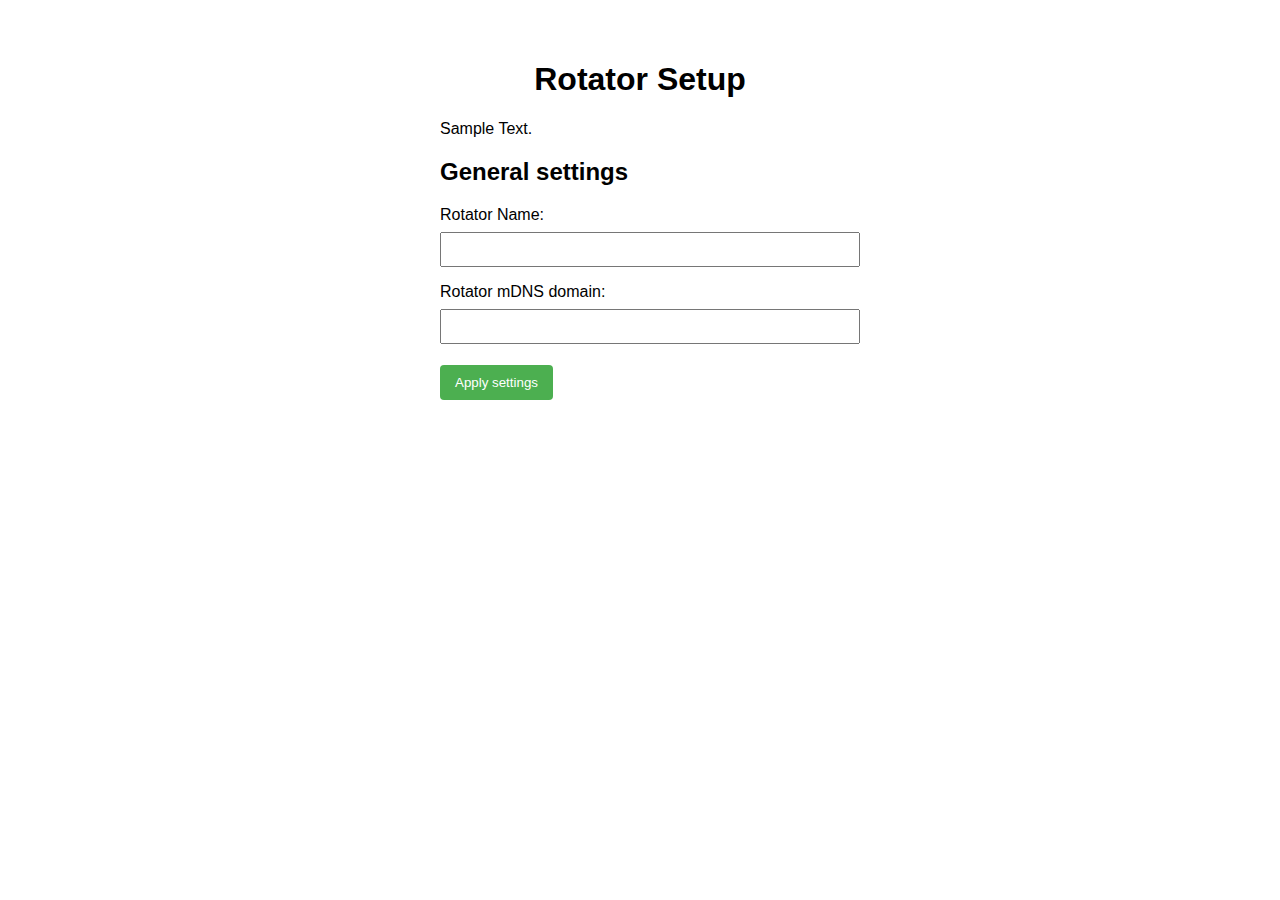
==== RotatorFW/data/settings.html @ 391e746c "Working settings" ====
<!DOCTYPE html>
<html lang="en">
  <head>
    <meta charset="UTF-8" />
    <meta name="viewport" content="width=device-width, initial-scale=1.0" />
    <style>
      body {
        font-family: Arial, sans-serif;
        margin: 20px;
        padding: 20px;
        justify-content: center;
        align-items: center;
      }

      form {
        max-width: 400px;
        margin: auto;
      }

      h1 {
        text-align: center;
      }

      label {
        display: block;
        margin-bottom: 8px;
      }

      input {
        width: 100%;
        padding: 8px;
        margin-bottom: 16px;
      }

      button {
        padding: 10px 15px;
        border: none;
        border-radius: 4px;
        cursor: pointer;
        margin: 5px 5px 5px 0px;
      }

      .center {
        margin: auto;
        max-width: 400px;
      }

      button:hover {
        color: white;
        background-color: #45a049;
      }

      .redBtn {
        color: white;
        background-color: #ff5733;
      }

      .redBtn:hover {
        background-color: #e5542e;
      }

      .greenBtn {
        color: white;
        background-color: #4caf50;
      }

      .greenBtn:hover {
        background-color: #45a049;
      }      

      .popup {
            display: none;
            position: fixed;
            top: 0;
            left: 0;
            bottom: 0;
            right: 0;
            background-color: rgba(0, 0, 0, 0.8);
        }
        .popup.shown {
            display: block;
        }
        .popup-inside {
            max-width: 400px;
            margin: 0 auto;
            background-color: #232428;
            color: #eee;
            line-height: 1.41;
        }
        .popup-contents {
            padding: 1rem;
        }
        .popup-inner {
            display: none;
        }
        .popup-inner.shown {
            display: block;
        }
        .popup-close {
            padding: 0.75rem 1rem;
            text-align: right;
            border-top: 1px solid rgba(255, 255, 255, 0.12);
        }
        .popup-close:hover {
            text-decoration: underline;
            cursor: pointer;
        }
    </style>
    <title>Rotator WiFi Connection Setup</title>
  </head>
  <body>
    <form id="wifiForm">
      <h1>Rotator Setup</h1>
      <p>Sample Text.</p>
      <div id="settings">
        <h2>General settings</h2>
        <div class="setting">
          <label for="rotatorName">Rotator Name:</label>
          <input id="rotatorName" type="text" name="rotatorName" title="Name of the Rotator. (eg. '20m Yagi')"/>
        </div>
        <div class="setting">
          <label for="mDNS">Rotator mDNS domain:</label>
          <input id="mDNS" type="text" name="mDNS" title="The domain which will be used to access the rotator interface. (eg. 'rotator20m')"/>
        </div>
      </div>
      <button type="button" class="greenBtn" onclick="applySettings()" style="display: block">Apply settings</button>
    </form>

    
    <div id="popup" class="popup">
      <div class="popup-inside">
        <div class="popup-contents">
          <div class="popup-inner" data-handle="lostconnection">
            <p>
              Connection to rotator has been lost. Trying to reconnect.
            </p>
          </div>
        </div>
        <div class="popup-close">close</div>
      </div>
    </div>

    <script>
      const Eventable = {
        emit(event, ...args) {
          ((this.handlers || [])[event] || []).forEach(cb => cb(this, ...args));
          return this;
        },
        on(event, cb) {
          if (!this.handlers)
            this.handlers = [];

          (this.handlers[event] = this.handlers[event] || []).push(cb);
          return this;
        },
      };

      class RotatorSocket {
        constructor(notifier) {
          Object.assign(this, Eventable);

          this.notifier = notifier;
          this.socket = null;
          this.messageTimeout = null;

          //this.gateway = `ws://rotator.local/ws`;
          this.gateway = `ws://${window.location.hostname}/ws`;
        }

        setupWebSocket() {
          this.resetMessageTimeout();
          this.socket = new WebSocket(this.gateway);

          this.socket.onopen = () => {
            console.log('WebSocket connection opened.');
            this.notifier.popupClose();
            this.resetMessageTimeout();
          };

          this.socket.onmessage = (event) => {
            const data = JSON.parse(event.data);
            this.emit('message', data);
            this.resetMessageTimeout();
          };
        }

        resetMessageTimeout() {
          clearTimeout(this.messageTimeout);
          this.messageTimeout = setTimeout(() => {
            console.log('Connection timeout, closing and reconnecting...');
            this.notifier.popupOpen("lostconnection");

            this.socket.close();
            this.setupWebSocket();
          }, 10000);
        }

        send(data) {
          this.socket.send(JSON.stringify(data));
        }

        isConnected() {
          return this.socket && this.socket.readyState === WebSocket.OPEN;
        }
      }

      class RotatorNotifier {
        constructor() {
          this.popup = document.getElementById('popup');
          this.btnsPopup = document.querySelectorAll(".btn-popup");

          for (const btn of this.btnsPopup) {
            btn.addEventListener("click", event => {
              this.popupOpen(event.currentTarget.dataset.name);
            });
          }

          this.popup.addEventListener("click", event => {
            if (!event.target.closest('.popup-contents')) {
              this.popupClose();
            }
          });
        }

        popupOpen(name) {
          const inner = this.popup.querySelector(`.popup-inner[data-handle="${name}"]`);
          this.popup.querySelectorAll('.popup-inner').forEach(el => el.classList[el === inner ? 'add' : 'remove']('shown'));
          if (inner)
            this.popup.classList.add("shown");
        }

        popupClose() {
          this.popup.classList.remove("shown");
        }
      }
      const rotatorNotifier = new RotatorNotifier();
      const webSocket = new RotatorSocket(rotatorNotifier);

      function applySettings() {
        const inputElements = document.querySelectorAll('#settings input[name]');

        const settingsObject = {
          settings: {}
        };

        inputElements.forEach(input => {
          const settingName = input.name;
          const settingValue = input.value;
          settingsObject.settings[settingName] = settingValue;
        });

        webSocket.send(settingsObject);
      }

      async function updateHeader() {
        const response = await fetch(`http://${window.location.hostname}/config`);
        const data = await response.json();
        
        if (data.settings.rotatorName) {
            document.getElementById('rotatorName').value = data.settings.rotatorName;
            document.getElementById('mDNS').value = data.settings.mDNS;
          }
        }
        
      updateHeader();

      webSocket.setupWebSocket();
    </script>
  </body>
</html>
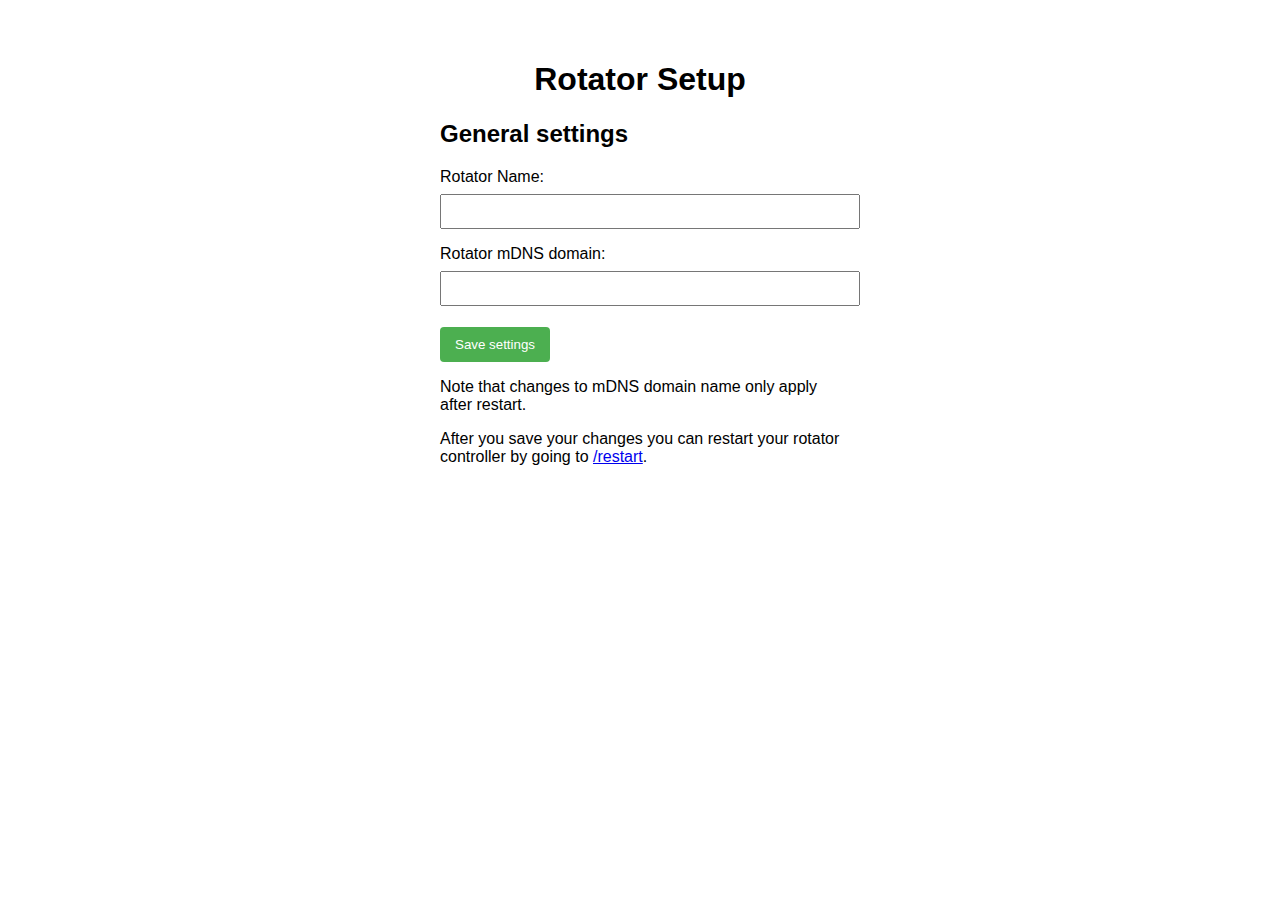
==== commit dd6dc87f: "Added /restart" ====
--- a/RotatorFW/data/settings.html
+++ b/RotatorFW/data/settings.html
@@ -111,7 +111,6 @@
   <body>
     <form id="wifiForm">
       <h1>Rotator Setup</h1>
-      <p>Sample Text.</p>
       <div id="settings">
         <h2>General settings</h2>
         <div class="setting">
@@ -123,7 +122,8 @@
           <input id="mDNS" type="text" name="mDNS" title="The domain which will be used to access the rotator interface. (eg. 'rotator20m')"/>
         </div>
       </div>
-      <button type="button" class="greenBtn" onclick="applySettings()" style="display: block">Apply settings</button>
+      <button type="button" class="greenBtn" onclick="applySettings()" style="display: block">Save settings</button>
+      <p>Note that changes to mDNS domain name only apply after restart.</p><p>After you save your changes you can restart your rotator controller by going to <a href='/restart'>/restart</a>.</p>
     </form>
 
     
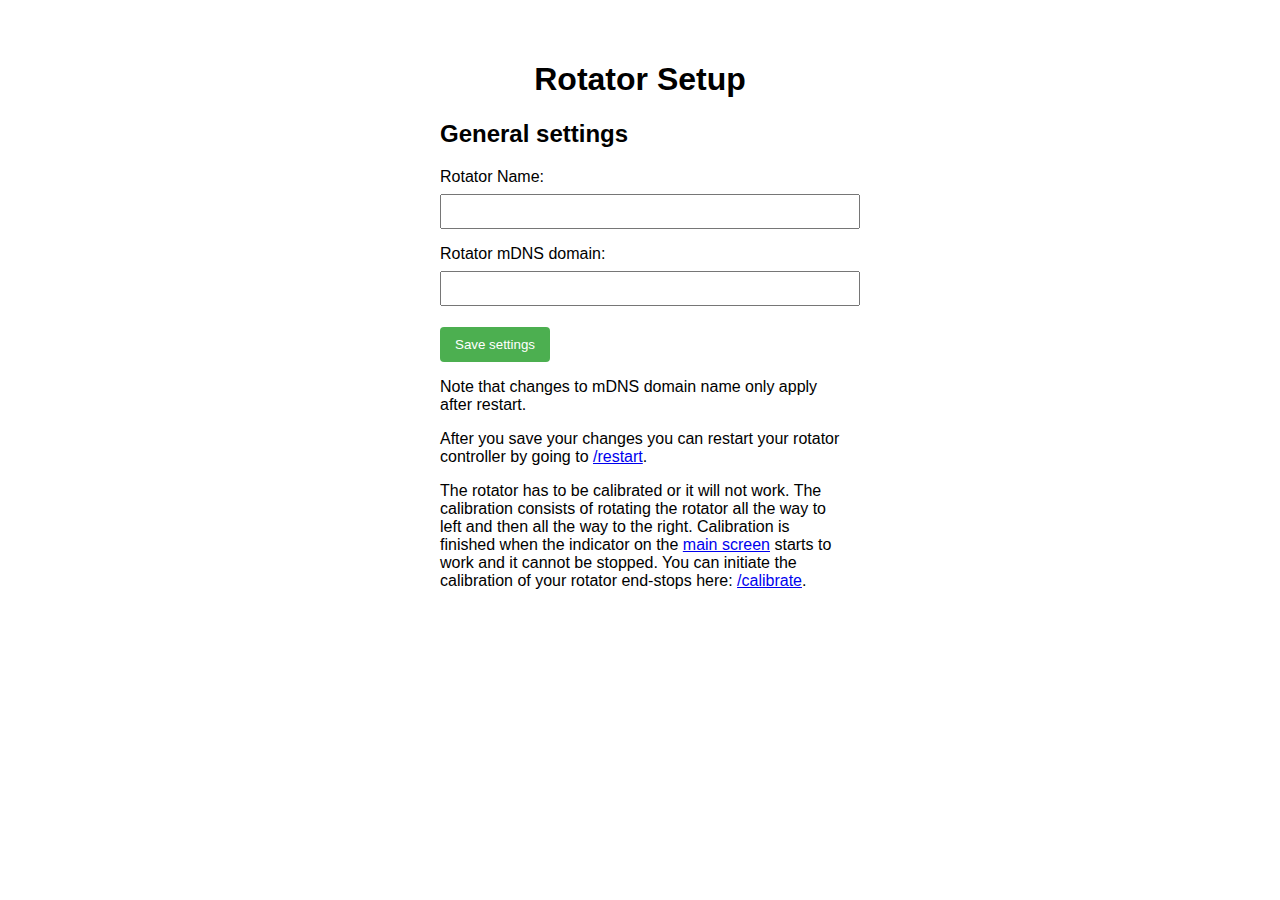
==== commit b5d33a73: "Added endstops calibration" ====
--- a/RotatorFW/data/settings.html
+++ b/RotatorFW/data/settings.html
@@ -124,6 +124,7 @@
       </div>
       <button type="button" class="greenBtn" onclick="applySettings()" style="display: block">Save settings</button>
       <p>Note that changes to mDNS domain name only apply after restart.</p><p>After you save your changes you can restart your rotator controller by going to <a href='/restart'>/restart</a>.</p>
+      <p>The rotator has to be calibrated or it will not work. The calibration consists of rotating the rotator all the way to left and then all the way to the right. Calibration is finished when the indicator on the <a href='/'>main screen</a> starts to work and it cannot be stopped. You can initiate the calibration of your rotator end-stops here: <a href='/calibrate'>/calibrate</a>.</p>
     </form>
 
     
@@ -235,6 +236,7 @@
       }
       const rotatorNotifier = new RotatorNotifier();
       const webSocket = new RotatorSocket(rotatorNotifier);
+      var data;
 
       function applySettings() {
         const inputElements = document.querySelectorAll('#settings input[name]');
@@ -249,12 +251,15 @@
           settingsObject.settings[settingName] = settingValue;
         });
 
+        if (data.settings.potMin) settingsObject.settings.potMin = data.settings.potMin;
+        if (data.settings.potMax) settingsObject.settings.potMax = data.settings.potMax;
+
         webSocket.send(settingsObject);
       }
 
       async function updateHeader() {
         const response = await fetch(`http://${window.location.hostname}/config`);
-        const data = await response.json();
+        data = await response.json();
         
         if (data.settings.rotatorName) {
             document.getElementById('rotatorName').value = data.settings.rotatorName;
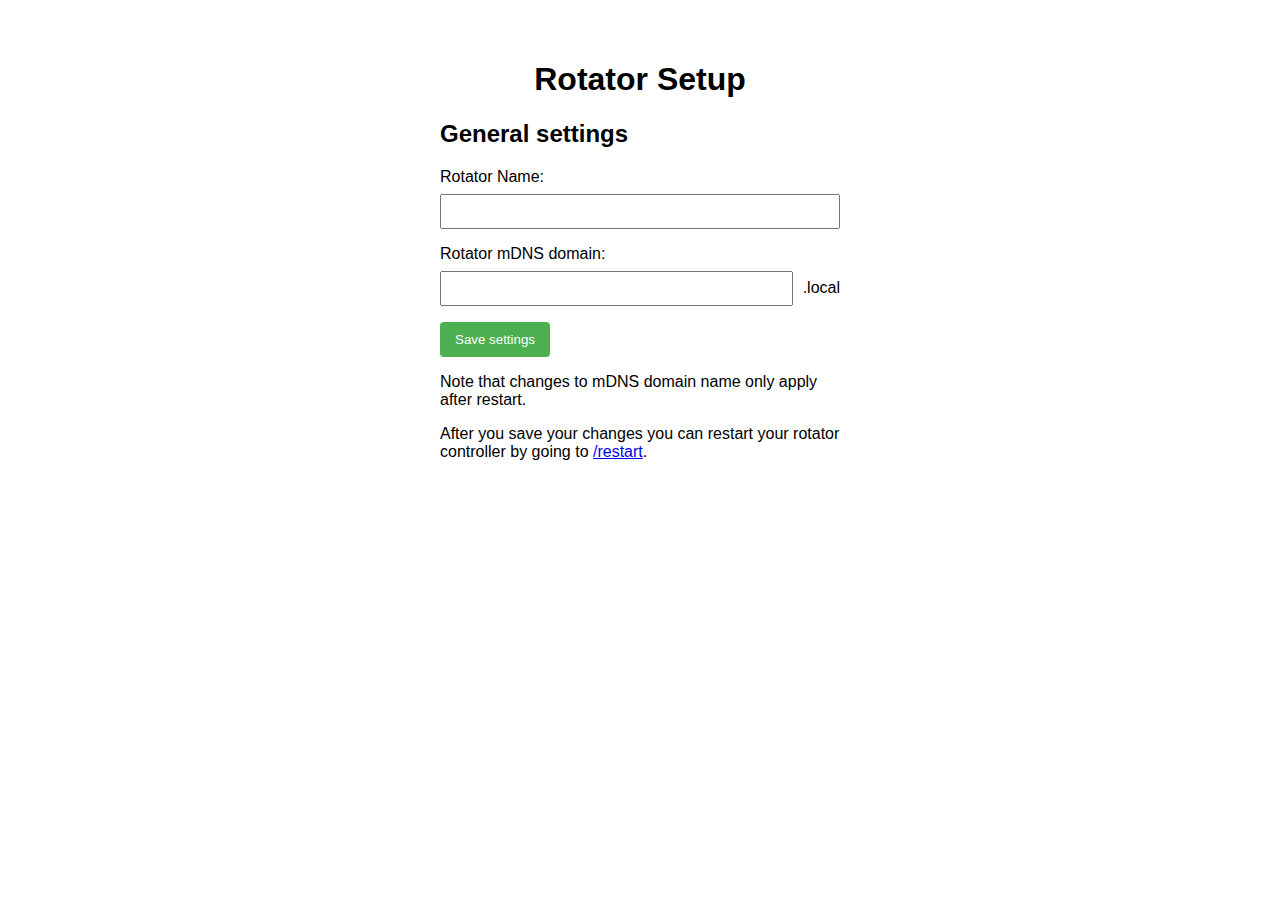
==== commit 33af8228: "config HTML rework" ====
--- a/RotatorFW/data/settings.html
+++ b/RotatorFW/data/settings.html
@@ -1,275 +1,194 @@
 <!DOCTYPE html>
 <html lang="en">
-  <head>
-    <meta charset="UTF-8" />
-    <meta name="viewport" content="width=device-width, initial-scale=1.0" />
-    <style>
-      body {
-        font-family: Arial, sans-serif;
-        margin: 20px;
-        padding: 20px;
-        justify-content: center;
-        align-items: center;
-      }
+<head>
+	<meta charset="UTF-8"/>
+	<meta name="viewport" content="width=device-width, initial-scale=1.0"/>
+	<style>
+		* {
+			box-sizing: border-box;
+		}
+		body {
+			font-family: Arial, sans-serif;
+			margin: 20px;
+			padding: 20px;
+			justify-content: center;
+			align-items: center;
+		}
 
-      form {
-        max-width: 400px;
-        margin: auto;
-      }
+		form {
+			max-width: 400px;
+			margin: auto;
+		}
 
-      h1 {
-        text-align: center;
-      }
+		h1 {
+			text-align: center;
+		}
 
-      label {
-        display: block;
-        margin-bottom: 8px;
-      }
+		label {
+			display: block;
+			margin-bottom: 8px;
+		}
 
-      input {
-        width: 100%;
-        padding: 8px;
-        margin-bottom: 16px;
-      }
+		input {
+			width: 100%;
+			padding: 8px;
+		}
 
-      button {
-        padding: 10px 15px;
-        border: none;
-        border-radius: 4px;
-        cursor: pointer;
-        margin: 5px 5px 5px 0px;
-      }
+		.setting {
+			margin-bottom: 16px;
+		}
 
-      .center {
-        margin: auto;
-        max-width: 400px;
-      }
+		button {
+			padding: 10px 15px;
+			border: none;
+			border-radius: 4px;
+			cursor: pointer;
+			margin: 5px 5px 5px 0px;
+		}
 
-      button:hover {
-        color: white;
-        background-color: #45a049;
-      }
+		.center {
+			margin: auto;
+			max-width: 400px;
+		}
 
-      .redBtn {
-        color: white;
-        background-color: #ff5733;
-      }
+		button:hover {
+			color: white;
+			background-color: #45a049;
+		}
 
-      .redBtn:hover {
-        background-color: #e5542e;
-      }
+		.redBtn {
+			color: white;
+			background-color: #ff5733;
+		}
 
-      .greenBtn {
-        color: white;
-        background-color: #4caf50;
-      }
+		.redBtn:hover {
+			background-color: #e5542e;
+		}
 
-      .greenBtn:hover {
-        background-color: #45a049;
-      }      
+		.greenBtn {
+			color: white;
+			background-color: #4caf50;
+		}
 
-      .popup {
-            display: none;
-            position: fixed;
-            top: 0;
-            left: 0;
-            bottom: 0;
-            right: 0;
-            background-color: rgba(0, 0, 0, 0.8);
-        }
-        .popup.shown {
-            display: block;
-        }
-        .popup-inside {
-            max-width: 400px;
-            margin: 0 auto;
-            background-color: #232428;
-            color: #eee;
-            line-height: 1.41;
-        }
-        .popup-contents {
-            padding: 1rem;
-        }
-        .popup-inner {
-            display: none;
-        }
-        .popup-inner.shown {
-            display: block;
-        }
-        .popup-close {
-            padding: 0.75rem 1rem;
-            text-align: right;
-            border-top: 1px solid rgba(255, 255, 255, 0.12);
-        }
-        .popup-close:hover {
-            text-decoration: underline;
-            cursor: pointer;
-        }
-    </style>
-    <title>Rotator WiFi Connection Setup</title>
-  </head>
-  <body>
-    <form id="wifiForm">
-      <h1>Rotator Setup</h1>
-      <div id="settings">
-        <h2>General settings</h2>
-        <div class="setting">
-          <label for="rotatorName">Rotator Name:</label>
-          <input id="rotatorName" type="text" name="rotatorName" title="Name of the Rotator. (eg. '20m Yagi')"/>
-        </div>
-        <div class="setting">
-          <label for="mDNS">Rotator mDNS domain:</label>
-          <input id="mDNS" type="text" name="mDNS" title="The domain which will be used to access the rotator interface. (eg. 'rotator20m')"/>
-        </div>
-      </div>
-      <button type="button" class="greenBtn" onclick="applySettings()" style="display: block">Save settings</button>
-      <p>Note that changes to mDNS domain name only apply after restart.</p><p>After you save your changes you can restart your rotator controller by going to <a href='/restart'>/restart</a>.</p>
-      <p>The rotator has to be calibrated or it will not work. The calibration consists of rotating the rotator all the way to left and then all the way to the right. Calibration is finished when the indicator on the <a href='/'>main screen</a> starts to work and it cannot be stopped. You can initiate the calibration of your rotator end-stops here: <a href='/calibrate'>/calibrate</a>.</p>
-    </form>
+		.greenBtn:hover {
+			background-color: #45a049;
+		}
 
-    
-    <div id="popup" class="popup">
-      <div class="popup-inside">
-        <div class="popup-contents">
-          <div class="popup-inner" data-handle="lostconnection">
-            <p>
-              Connection to rotator has been lost. Trying to reconnect.
-            </p>
-          </div>
-        </div>
-        <div class="popup-close">close</div>
-      </div>
-    </div>
+		.popup {
+			display: none;
+			position: fixed;
+			top: 0;
+			left: 0;
+			bottom: 0;
+			right: 0;
+			background-color: rgba(0, 0, 0, 0.8);
+		}
 
-    <script>
-      const Eventable = {
-        emit(event, ...args) {
-          ((this.handlers || [])[event] || []).forEach(cb => cb(this, ...args));
-          return this;
-        },
-        on(event, cb) {
-          if (!this.handlers)
-            this.handlers = [];
+		.popup.shown {
+			display: block;
+		}
 
-          (this.handlers[event] = this.handlers[event] || []).push(cb);
-          return this;
-        },
-      };
+		.popup-inside {
+			max-width: 400px;
+			margin: 0 auto;
+			background-color: #232428;
+			color: #eee;
+			line-height: 1.41;
+		}
 
-      class RotatorSocket {
-        constructor(notifier) {
-          Object.assign(this, Eventable);
+		.popup-contents {
+			padding: 1rem;
+		}
 
-          this.notifier = notifier;
-          this.socket = null;
-          this.messageTimeout = null;
+		.popup-inner {
+			display: none;
+		}
 
-          //this.gateway = `ws://rotator.local/ws`;
-          this.gateway = `ws://${window.location.hostname}/ws`;
-        }
+		.popup-inner.shown {
+			display: block;
+		}
 
-        setupWebSocket() {
-          this.resetMessageTimeout();
-          this.socket = new WebSocket(this.gateway);
+		.popup-close {
+			padding: 0.75rem 1rem;
+			text-align: right;
+			border-top: 1px solid rgba(255, 255, 255, 0.12);
+		}
 
-          this.socket.onopen = () => {
-            console.log('WebSocket connection opened.');
-            this.notifier.popupClose();
-            this.resetMessageTimeout();
-          };
+		.popup-close:hover {
+			text-decoration: underline;
+			cursor: pointer;
+		}
+	</style>
+	<title>Rotator WiFi Connection Setup</title>
+	<script src="./common.js"></script>
+</head>
+<body>
+<form id="wifiForm">
+	<h1>Rotator Setup</h1>
+	<h2>General settings</h2>
+	<div class="setting">
+		<label for="rotatorName">Rotator Name:</label>
+		<input id="rotatorName" type="text" name="rotatorName" title="Name of the Rotator. (eg. '20m Yagi')"/>
+	</div>
+	<div class="setting">
+		<label for="mDNS">Rotator mDNS domain:</label>
+		<div style="display: flex">
+			<input id="mDNS" type="text" name="mDNS"
+		       title="The domain which will be used to access the rotator interface. (eg. 'rotator20m')"/>
+			<span style="align-self: center; padding-left: 10px">.local</span>
+		</div>
+	</div>
+	<button type="submit" class="greenBtn" style="display: block">Save settings</button>
+	<p>Note that changes to mDNS domain name only apply after restart.</p>
+	<p>After you save your changes you can restart your rotator controller by going to <a href='/restart'>/restart</a>.
+	</p>
+</form>
 
-          this.socket.onmessage = (event) => {
-            const data = JSON.parse(event.data);
-            this.emit('message', data);
-            this.resetMessageTimeout();
-          };
-        }
 
-        resetMessageTimeout() {
-          clearTimeout(this.messageTimeout);
-          this.messageTimeout = setTimeout(() => {
-            console.log('Connection timeout, closing and reconnecting...');
-            this.notifier.popupOpen("lostconnection");
+<div id="popup" class="popup">
+	<div class="popup-inside">
+		<div class="popup-contents">
+			<div class="popup-inner" data-handle="lostconnection">
+				<p>
+					Connection to rotator has been lost. Trying to reconnect.
+				</p>
+			</div>
+		</div>
+		<div class="popup-close">close</div>
+	</div>
+</div>
 
-            this.socket.close();
-            this.setupWebSocket();
-          }, 10000);
-        }
+<script>
+	const rotatorNotifier = new RotatorNotifier();
+	const webSocket = new RotatorSocket(rotatorNotifier);
 
-        send(data) {
-          this.socket.send(JSON.stringify(data));
-        }
+	const form = document.querySelector('#wifiForm');
+	form.addEventListener('submit', event => {
+		event.preventDefault();
 
-        isConnected() {
-          return this.socket && this.socket.readyState === WebSocket.OPEN;
-        }
-      }
+		const formData = new FormData(form);
+		webSocket.send({
+			settings: Object.fromEntries(formData),
+		});
+	});
 
-      class RotatorNotifier {
-        constructor() {
-          this.popup = document.getElementById('popup');
-          this.btnsPopup = document.querySelectorAll(".btn-popup");
+	async function updateHeader() {
+		const response = await fetch(`http://${window.location.hostname}/config`);
+		const data = await response.json();
 
-          for (const btn of this.btnsPopup) {
-            btn.addEventListener("click", event => {
-              this.popupOpen(event.currentTarget.dataset.name);
-            });
-          }
+		if (!data.settings) {
+			console.error("Settings not found in /config", data);
+			return;
+		}
 
-          this.popup.addEventListener("click", event => {
-            if (!event.target.closest('.popup-contents')) {
-              this.popupClose();
-            }
-          });
-        }
+		for (const [key, value] of Object.entries(data.settings)) {
+			form.elements[key].value = value;
+		}
+	}
 
-        popupOpen(name) {
-          const inner = this.popup.querySelector(`.popup-inner[data-handle="${name}"]`);
-          this.popup.querySelectorAll('.popup-inner').forEach(el => el.classList[el === inner ? 'add' : 'remove']('shown'));
-          if (inner)
-            this.popup.classList.add("shown");
-        }
+	updateHeader();
 
-        popupClose() {
-          this.popup.classList.remove("shown");
-        }
-      }
-      const rotatorNotifier = new RotatorNotifier();
-      const webSocket = new RotatorSocket(rotatorNotifier);
-      var data;
-
-      function applySettings() {
-        const inputElements = document.querySelectorAll('#settings input[name]');
-
-        const settingsObject = {
-          settings: {}
-        };
-
-        inputElements.forEach(input => {
-          const settingName = input.name;
-          const settingValue = input.value;
-          settingsObject.settings[settingName] = settingValue;
-        });
-
-        if (data.settings.potMin) settingsObject.settings.potMin = data.settings.potMin;
-        if (data.settings.potMax) settingsObject.settings.potMax = data.settings.potMax;
-
-        webSocket.send(settingsObject);
-      }
-
-      async function updateHeader() {
-        const response = await fetch(`http://${window.location.hostname}/config`);
-        data = await response.json();
-        
-        if (data.settings.rotatorName) {
-            document.getElementById('rotatorName').value = data.settings.rotatorName;
-            document.getElementById('mDNS').value = data.settings.mDNS;
-          }
-        }
-        
-      updateHeader();
-
-      webSocket.setupWebSocket();
-    </script>
-  </body>
+	webSocket.setupWebSocket();
+</script>
+</body>
 </html>
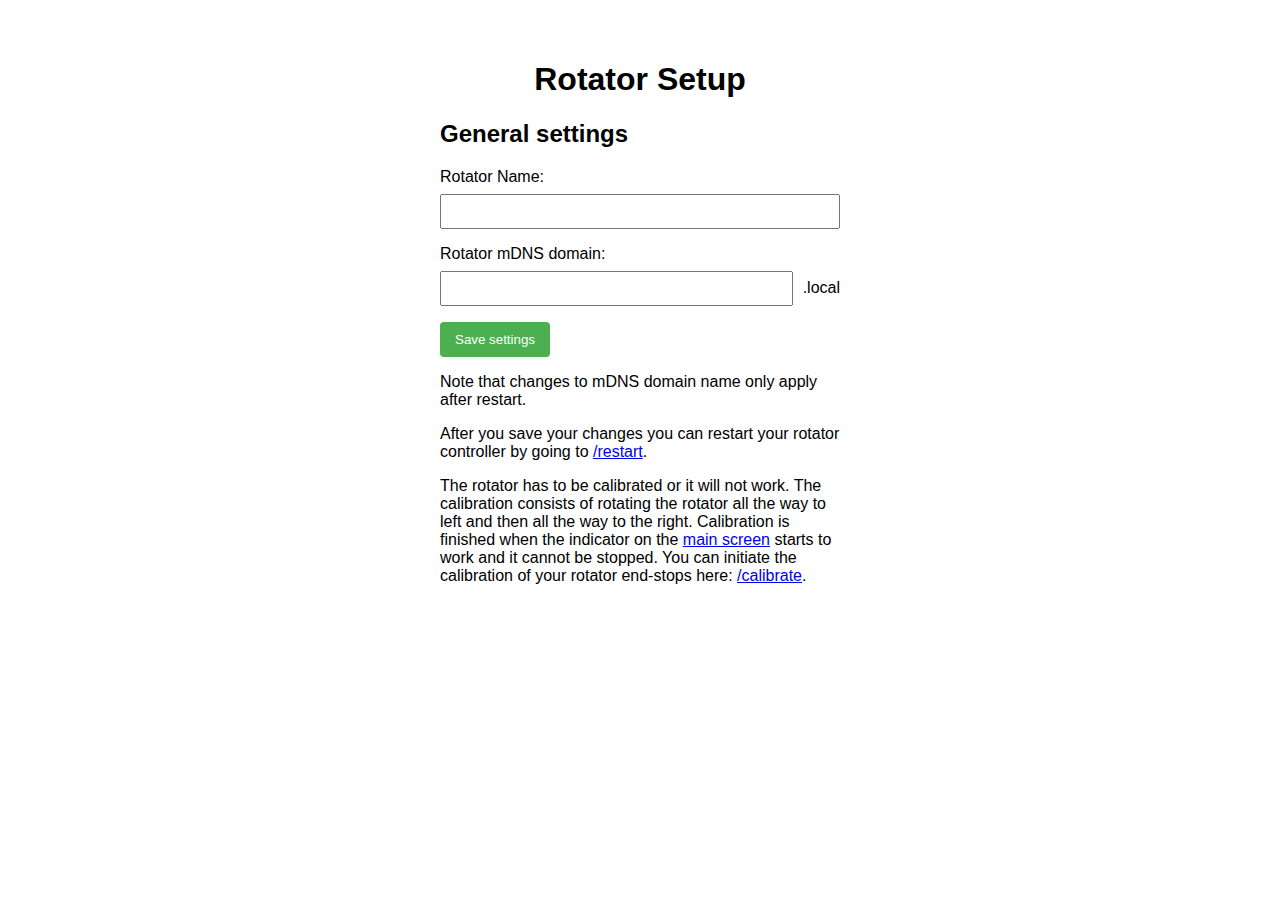
==== commit 2dd1b57e: "Merge branch 'main' into DevAdaSzi" ====
--- a/RotatorFW/data/settings.html
+++ b/RotatorFW/data/settings.html
@@ -139,9 +139,9 @@
 		</div>
 	</div>
 	<button type="submit" class="greenBtn" style="display: block">Save settings</button>
-	<p>Note that changes to mDNS domain name only apply after restart.</p>
-	<p>After you save your changes you can restart your rotator controller by going to <a href='/restart'>/restart</a>.
-	</p>
+	<p>Note that changes to mDNS domain name only apply after restart.</p><p>After you save your changes you can restart your rotator controller by going to <a href='/restart'>/restart</a>.</p>
+  <p>The rotator has to be calibrated or it will not work. The calibration consists of rotating the rotator all the way to left and then all the way to the right. Calibration is finished when the indicator on the <a href='/'>main screen</a> starts to work and it cannot be stopped. You can initiate the calibration of your rotator end-stops here: <a href='/calibrate'>/calibrate</a>.</p>
+    
 </form>
 
 
